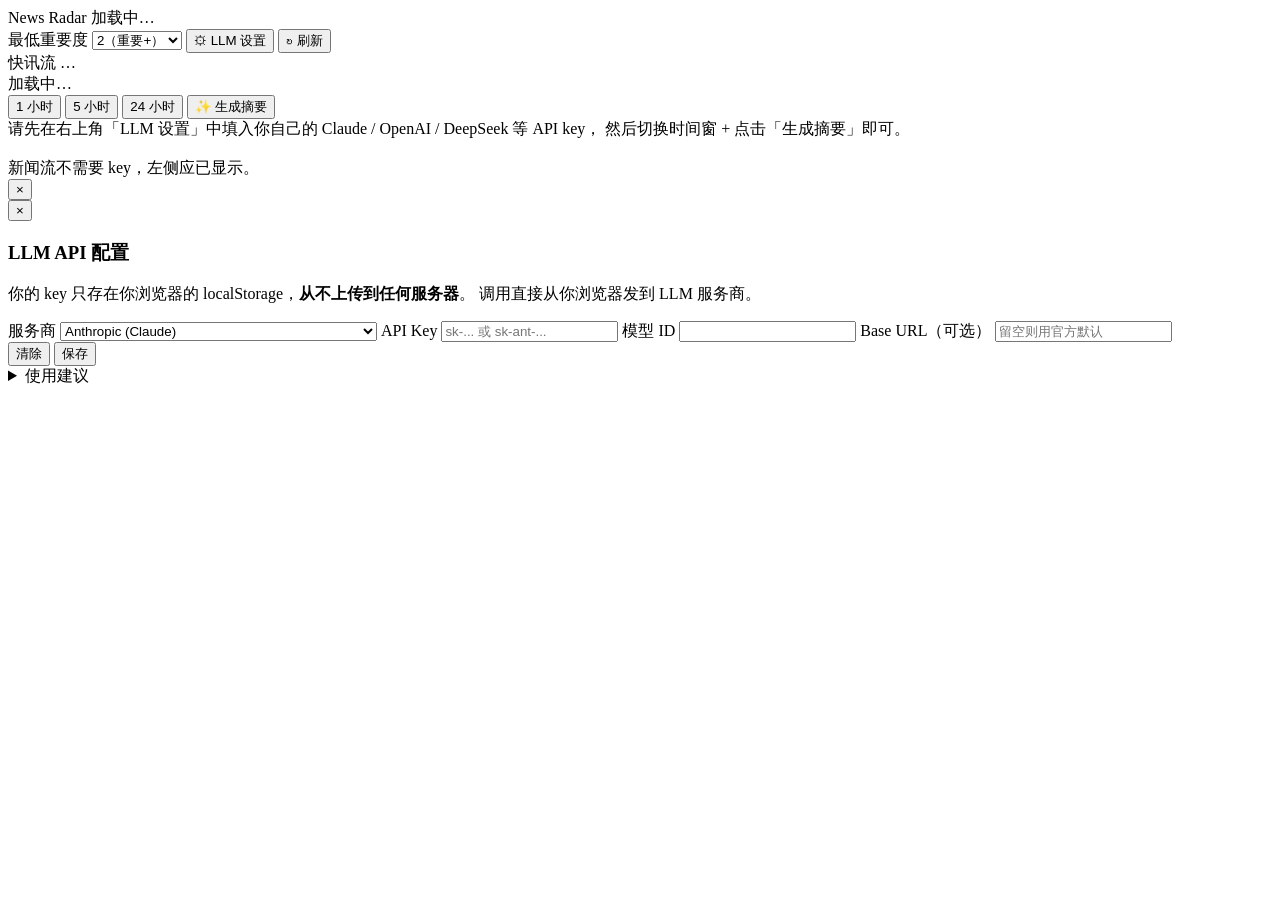
==== static_public/index.html @ dc612afa "B version (BYOK): static JSON export + public frontend with visitor's own LLM key What's new: - expo" ====
<!doctype html>
<html lang="zh-CN">
<head>
<meta charset="utf-8">
<meta name="viewport" content="width=device-width,initial-scale=1">
<title>News Radar · 公开版</title>
<link rel="stylesheet" href="/public/style.css">
</head>
<body>

<header class="topbar">
  <div class="brand">
    <span class="dot" id="status-dot"></span>
    <span class="brand-name">News Radar</span>
    <span id="data-state" class="data-state">加载中…</span>
  </div>
  <div class="filters">
    <label>最低重要度
      <select id="min-importance">
        <option value="1">1（全部）</option>
        <option value="2" selected>2（重要+）</option>
        <option value="3">3（红色）</option>
      </select>
    </label>
    <button id="config-btn" title="配置 LLM API key">⚙ LLM 设置</button>
    <button id="refresh-btn" title="手动刷新">↻ 刷新</button>
  </div>
</header>

<main class="layout">
  <!-- LEFT: live feed (from static JSON, no API) -->
  <section class="feed">
    <div class="section-title">
      <span>快讯流</span>
      <span id="feed-count" class="count-badge">…</span>
    </div>
    <div id="feed-list" class="feed-list">
      <div class="placeholder">加载中…</div>
    </div>
  </section>

  <!-- RIGHT: 3 windows x 8 topics (BYOK — uses visitor's own LLM key) -->
  <section class="summaries">
    <div class="windows-tabs">
      <button class="win-tab active" data-win="1h">1 小时</button>
      <button class="win-tab" data-win="5h">5 小时</button>
      <button class="win-tab" data-win="24h">24 小时</button>
      <button id="summarize-btn" class="summarize-btn" title="生成本时间窗的摘要">✨ 生成摘要</button>
      <span id="summary-meta" class="summary-meta"></span>
    </div>
    <div id="topics" class="topics-grid">
      <div class="placeholder need-key">
        请先在右上角「LLM 设置」中填入你自己的 Claude / OpenAI / DeepSeek 等 API key，
        然后切换时间窗 + 点击「生成摘要」即可。
        <br><br>
        新闻流不需要 key，左侧应已显示。
      </div>
    </div>
  </section>
</main>

<!-- Cluster detail modal -->
<div id="cluster-modal" class="modal hidden" onclick="if(event.target===this)closeModal()">
  <div class="modal-body">
    <button class="modal-close" onclick="closeModal()">×</button>
    <div id="modal-content"></div>
  </div>
</div>

<!-- LLM Config modal -->
<div id="config-modal" class="modal hidden" onclick="if(event.target===this)closeConfig()">
  <div class="modal-body">
    <button class="modal-close" onclick="closeConfig()">×</button>
    <h3>LLM API 配置</h3>
    <p class="config-help">
      你的 key 只存在你浏览器的 localStorage，<b>从不上传到任何服务器</b>。
      调用直接从你浏览器发到 LLM 服务商。
    </p>
    <form id="config-form">
      <label>
        <span class="lbl">服务商</span>
        <select id="cfg-provider" name="provider">
          <option value="anthropic">Anthropic (Claude)</option>
          <option value="openai">OpenAI / 兼容（DeepSeek、Moonshot、通义…）</option>
        </select>
      </label>
      <label>
        <span class="lbl">API Key</span>
        <input id="cfg-key" name="api_key" type="password" placeholder="sk-... 或 sk-ant-..." autocomplete="off">
      </label>
      <label>
        <span class="lbl">模型 ID</span>
        <input id="cfg-model" name="model" type="text">
        <span class="hint" id="model-hint"></span>
      </label>
      <label>
        <span class="lbl">Base URL（可选）</span>
        <input id="cfg-baseurl" name="base_url" type="text" placeholder="留空则用官方默认">
      </label>
      <div class="actions">
        <button type="button" class="btn-secondary" onclick="clearConfig()">清除</button>
        <button type="submit" class="btn-primary">保存</button>
      </div>
    </form>
    <details class="advice">
      <summary>使用建议</summary>
      <ul>
        <li><b>Anthropic</b> 需要在 Console 开启 <code>anthropic-dangerous-direct-browser-access</code>；推荐 <code>claude-sonnet-4-5</code> 或 <code>claude-3-5-sonnet-20241022</code>。</li>
        <li><b>OpenAI 兼容</b> 任何兼容 <code>/v1/chat/completions</code> 的端点都可。DeepSeek 例：base_url=<code>https://api.deepseek.com</code>，model=<code>deepseek-chat</code>。</li>
        <li>单次摘要约消耗 8-15K input + 2-3K output token。</li>
      </ul>
    </details>
  </div>
</div>

<script src="/public/app.js"></script>
</body>
</html>
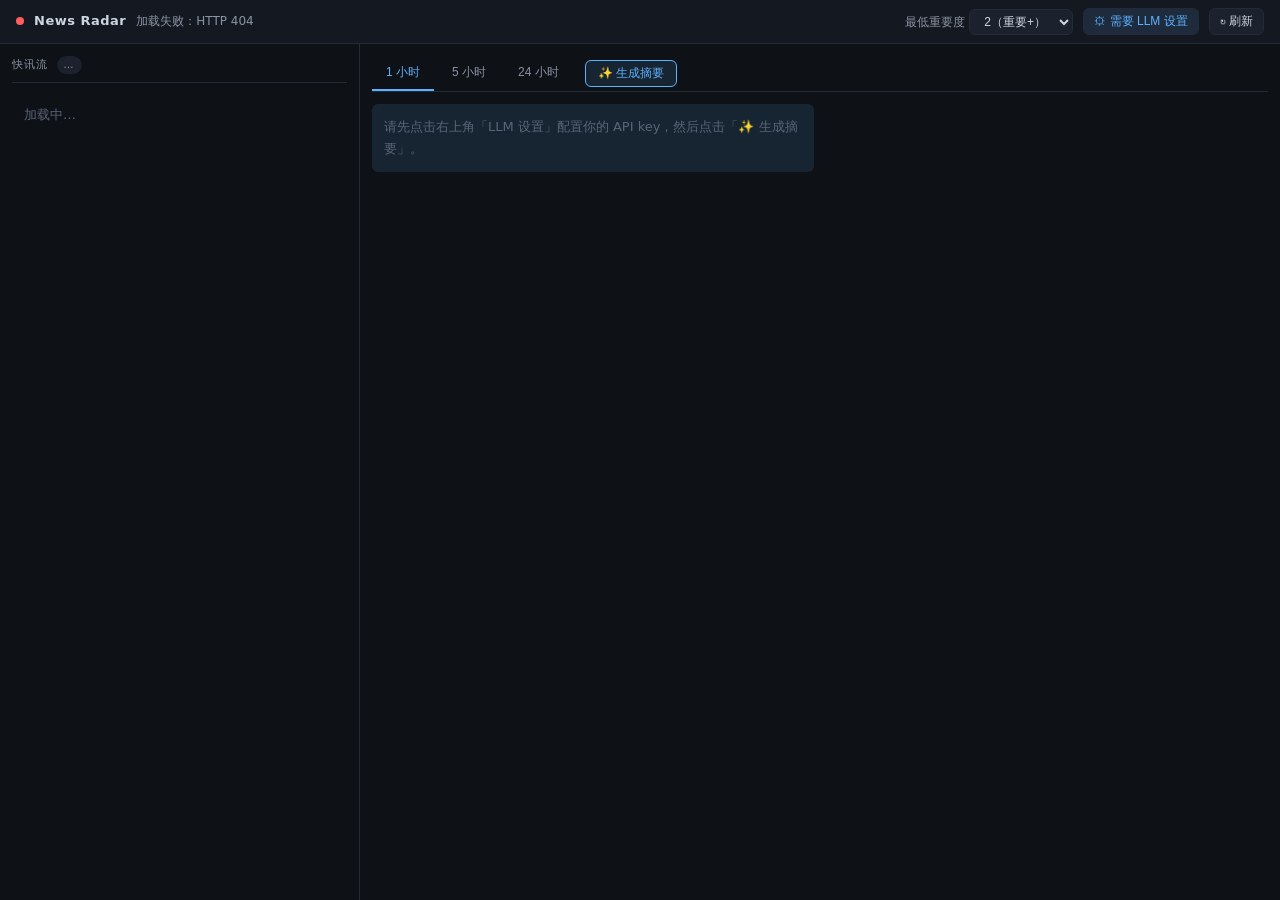
==== commit 0c09995b: "fix(frontend): use relative asset paths so index.html works both at /public/ (local) and /newsradar/" ====
--- a/static_public/index.html
+++ b/static_public/index.html
@@ -4,7 +4,7 @@
 <meta charset="utf-8">
 <meta name="viewport" content="width=device-width,initial-scale=1">
 <title>News Radar · 公开版</title>
-<link rel="stylesheet" href="/public/style.css">
+<link rel="stylesheet" href="style.css">
 </head>
 <body>
 
@@ -113,6 +113,6 @@
   </div>
 </div>
 
-<script src="/public/app.js"></script>
+<script src="app.js"></script>
 </body>
 </html>
--- a/static_public/style.css
+++ b/static_public/style.css
@@ -0,0 +1,247 @@
+/* News Radar BYOK — same visual DNA as V1, plus config modal */
+:root {
+  --bg: #0e1116;
+  --bg-2: #141821;
+  --bg-3: #1b212d;
+  --bg-hover: #222a39;
+  --border: #232a38;
+  --fg: #cdd5e0;
+  --fg-dim: #8a93a3;
+  --fg-mute: #5a6478;
+  --accent: #5db1ff;
+  --accent-soft: rgba(93, 177, 255, 0.12);
+  --red: #ff5d5d;
+  --yellow: #ffba4a;
+  --green: #4adc7e;
+  --purple: #b48cff;
+}
+
+* { box-sizing: border-box; }
+html, body { margin: 0; padding: 0; height: 100%; }
+body {
+  background: var(--bg); color: var(--fg);
+  font-family: -apple-system, BlinkMacSystemFont, "PingFang SC",
+               "Hiragino Sans GB", "Microsoft YaHei", system-ui, sans-serif;
+  font-size: 13px; line-height: 1.55;
+  overflow: hidden;
+}
+
+.topbar {
+  display: flex; justify-content: space-between; align-items: center;
+  height: 44px; padding: 0 16px;
+  background: var(--bg-2); border-bottom: 1px solid var(--border);
+}
+.brand { display: flex; align-items: center; gap: 10px; }
+.brand-name { font-weight: 600; letter-spacing: 0.5px; }
+.dot {
+  width: 8px; height: 8px; border-radius: 50%;
+  background: var(--fg-mute);
+}
+.dot.ok    { background: var(--green); animation: pulse 1.6s ease-in-out infinite; }
+.dot.stale { background: var(--yellow); }
+.dot.fail  { background: var(--red); }
+@keyframes pulse {
+  0%, 100% { box-shadow: 0 0 0 0 rgba(74, 220, 126, 0.6); }
+  50%      { box-shadow: 0 0 0 6px rgba(74, 220, 126, 0); }
+}
+.data-state { color: var(--fg-dim); font-size: 12px; }
+.filters { display: flex; align-items: center; gap: 10px; font-size: 12px; color: var(--fg-dim); }
+.filters select, .filters button {
+  background: var(--bg-3); color: var(--fg); border: 1px solid var(--border);
+  padding: 4px 10px; border-radius: 6px; font-size: 12px; cursor: pointer;
+}
+.filters select:hover, .filters button:hover { border-color: var(--accent); }
+.filters #config-btn { color: var(--accent); }
+.filters #config-btn.warn { background: var(--accent-soft); }
+
+.layout {
+  display: grid;
+  grid-template-columns: minmax(360px, 28%) 1fr;
+  height: calc(100vh - 44px);
+}
+.feed, .summaries { overflow-y: auto; padding: 12px; }
+.feed { border-right: 1px solid var(--border); background: var(--bg); }
+.summaries { background: var(--bg); }
+
+.section-title {
+  display: flex; align-items: center; gap: 8px;
+  font-size: 11px; text-transform: uppercase; letter-spacing: 1.2px;
+  color: var(--fg-dim);
+  margin-bottom: 10px; padding-bottom: 8px;
+  border-bottom: 1px solid var(--border);
+}
+.count-badge {
+  background: var(--bg-3); color: var(--fg-dim);
+  padding: 1px 7px; border-radius: 10px; font-size: 10px;
+}
+.placeholder { color: var(--fg-mute); padding: 12px; }
+.placeholder.need-key { background: var(--accent-soft); border-radius: 6px; line-height: 1.7; }
+
+.feed-list { display: flex; flex-direction: column; gap: 6px; }
+.feed-item {
+  background: var(--bg-2);
+  border: 1px solid transparent; border-left: 3px solid var(--bg-3);
+  border-radius: 4px;
+  padding: 8px 10px;
+  cursor: pointer;
+  transition: background 0.12s, border-color 0.12s;
+}
+.feed-item:hover { background: var(--bg-hover); border-color: var(--border); }
+.feed-item.imp-3 { border-left-color: var(--red); }
+.feed-item.imp-2 { border-left-color: var(--yellow); }
+.feed-item.highlight {
+  background: var(--accent-soft); border-color: var(--accent);
+}
+.feed-meta {
+  display: flex; justify-content: space-between; align-items: center;
+  font-size: 10px; color: var(--fg-mute);
+  margin-bottom: 4px;
+}
+.feed-meta-left { display: flex; gap: 8px; align-items: center; }
+.feed-time { font-variant-numeric: tabular-nums; }
+.feed-sources { color: var(--fg-dim); }
+.feed-x-badge {
+  background: var(--accent-soft); color: var(--accent);
+  padding: 0 5px; border-radius: 8px; font-size: 9px; font-weight: 600;
+}
+.verified-badge {
+  background: rgba(74, 220, 126, 0.15); color: var(--green);
+  padding: 0 5px; border-radius: 3px; font-size: 9px; font-weight: 600;
+}
+.feed-content { font-size: 12.5px; color: var(--fg); white-space: pre-wrap; word-break: break-word; }
+
+.windows-tabs {
+  display: flex; gap: 4px; align-items: center;
+  margin-bottom: 12px;
+  border-bottom: 1px solid var(--border);
+}
+.win-tab {
+  background: transparent; color: var(--fg-dim);
+  border: none; border-bottom: 2px solid transparent;
+  padding: 8px 14px; font-size: 12px; cursor: pointer;
+  transition: color 0.12s, border-color 0.12s;
+}
+.win-tab:hover { color: var(--fg); }
+.win-tab.active { color: var(--accent); border-bottom-color: var(--accent); }
+.summarize-btn {
+  background: var(--accent-soft); color: var(--accent);
+  border: 1px solid var(--accent); border-radius: 6px;
+  padding: 4px 12px; font-size: 12px; cursor: pointer;
+  margin-left: 8px;
+}
+.summarize-btn:hover { background: var(--accent); color: var(--bg); }
+.summarize-btn:disabled { opacity: 0.5; cursor: not-allowed; }
+.summary-meta { margin-left: auto; padding-right: 10px; font-size: 11px; color: var(--fg-mute); }
+
+.topics-grid {
+  display: grid; grid-template-columns: repeat(auto-fill, minmax(360px, 1fr));
+  gap: 12px;
+}
+.topic-card {
+  background: var(--bg-2); border: 1px solid var(--border);
+  border-radius: 6px; padding: 12px 14px;
+}
+.topic-title {
+  font-weight: 600; font-size: 13px; margin-bottom: 8px;
+  display: flex; align-items: center; gap: 6px; color: var(--fg);
+}
+.topic-title .icon { width: 6px; height: 6px; border-radius: 50%; background: var(--accent); }
+.topic-title.t-矛盾点 .icon       { background: var(--yellow); }
+.topic-title.t-多头信号 .icon     { background: var(--green); }
+.topic-title.t-空头信号 .icon     { background: var(--red); }
+.topic-title.t-地缘政治 .icon     { background: var(--purple); }
+.topic-title.t-宏观变化 .icon     { background: var(--accent); }
+.topic-title.t-政策监管 .icon     { background: #ff8c4a; }
+.topic-title.t-AI .icon           { background: #4adfff; }
+.topic-title.t-半导体产业链 .icon { background: #ff5dae; }
+
+.topic-point {
+  margin-bottom: 8px; padding-left: 8px;
+  border-left: 2px solid var(--bg-3); font-size: 12.5px;
+}
+.topic-point:last-child { margin-bottom: 0; }
+.topic-point .point-text { color: var(--fg); line-height: 1.5; }
+.topic-point .evidence {
+  color: var(--fg-dim); font-size: 11px; margin-top: 3px;
+  border-left: 2px solid var(--bg-3); padding-left: 6px;
+}
+.cluster-chips { display: inline-flex; gap: 4px; margin-left: 4px; flex-wrap: wrap; }
+.chip {
+  display: inline-block;
+  background: var(--bg-3); color: var(--fg-dim);
+  padding: 1px 6px; border-radius: 8px;
+  font-size: 10px; font-variant-numeric: tabular-nums; cursor: pointer;
+  transition: background 0.12s;
+}
+.chip:hover { background: var(--accent); color: var(--bg); }
+.topic-empty { color: var(--fg-mute); font-size: 11px; font-style: italic; }
+
+.loading {
+  text-align: center; padding: 30px; color: var(--accent);
+  animation: blink 1.2s ease-in-out infinite;
+}
+@keyframes blink { 0%,100%{opacity:0.4;} 50%{opacity:1;} }
+
+.modal {
+  position: fixed; inset: 0; background: rgba(0,0,0,0.7);
+  display: flex; align-items: center; justify-content: center;
+  z-index: 100; padding: 20px;
+}
+.modal.hidden { display: none; }
+.modal-body {
+  background: var(--bg-2); border: 1px solid var(--border); border-radius: 8px;
+  width: min(560px, 100%); max-height: 80vh; overflow-y: auto;
+  padding: 20px 24px;
+  position: relative;
+}
+.modal-close {
+  position: absolute; top: 8px; right: 12px;
+  background: transparent; color: var(--fg-dim); border: none;
+  font-size: 24px; cursor: pointer; line-height: 1;
+}
+.modal-close:hover { color: var(--fg); }
+.modal h3 { margin: 0 0 12px; font-size: 14px; }
+
+.config-help {
+  background: var(--bg-3); color: var(--fg-dim);
+  padding: 8px 10px; border-radius: 4px; font-size: 11px;
+  border-left: 3px solid var(--accent);
+}
+#config-form { display: flex; flex-direction: column; gap: 12px; margin-top: 14px; }
+#config-form label { display: flex; flex-direction: column; gap: 4px; font-size: 12px; }
+#config-form .lbl { color: var(--fg-dim); }
+#config-form input, #config-form select {
+  background: var(--bg); border: 1px solid var(--border); color: var(--fg);
+  padding: 6px 10px; border-radius: 4px; font-size: 13px;
+  font-family: inherit;
+}
+#config-form input:focus, #config-form select:focus {
+  outline: none; border-color: var(--accent);
+}
+.hint { font-size: 10px; color: var(--fg-mute); }
+.actions { display: flex; gap: 8px; justify-content: flex-end; margin-top: 6px; }
+.btn-primary {
+  background: var(--accent); color: var(--bg); border: none;
+  padding: 6px 16px; border-radius: 4px; cursor: pointer; font-weight: 600;
+}
+.btn-secondary {
+  background: var(--bg-3); color: var(--fg-dim); border: 1px solid var(--border);
+  padding: 6px 16px; border-radius: 4px; cursor: pointer;
+}
+.advice {
+  margin-top: 14px; padding: 8px 10px;
+  background: var(--bg-3); border-radius: 4px; font-size: 11px; color: var(--fg-dim);
+}
+.advice summary { cursor: pointer; color: var(--fg); }
+.advice ul { margin: 8px 0 0; padding-left: 18px; line-height: 1.7; }
+.advice code { background: var(--bg); padding: 0 4px; border-radius: 2px; font-size: 10.5px; }
+
+.modal-row { border-top: 1px solid var(--border); padding: 10px 0; }
+.modal-row:first-of-type { border-top: none; }
+.modal-row-meta { font-size: 11px; color: var(--fg-mute); margin-bottom: 4px; }
+.modal-row-content { font-size: 12.5px; color: var(--fg); white-space: pre-wrap; }
+
+::-webkit-scrollbar { width: 8px; height: 8px; }
+::-webkit-scrollbar-track { background: var(--bg); }
+::-webkit-scrollbar-thumb { background: var(--bg-3); border-radius: 4px; }
+::-webkit-scrollbar-thumb:hover { background: var(--border); }
